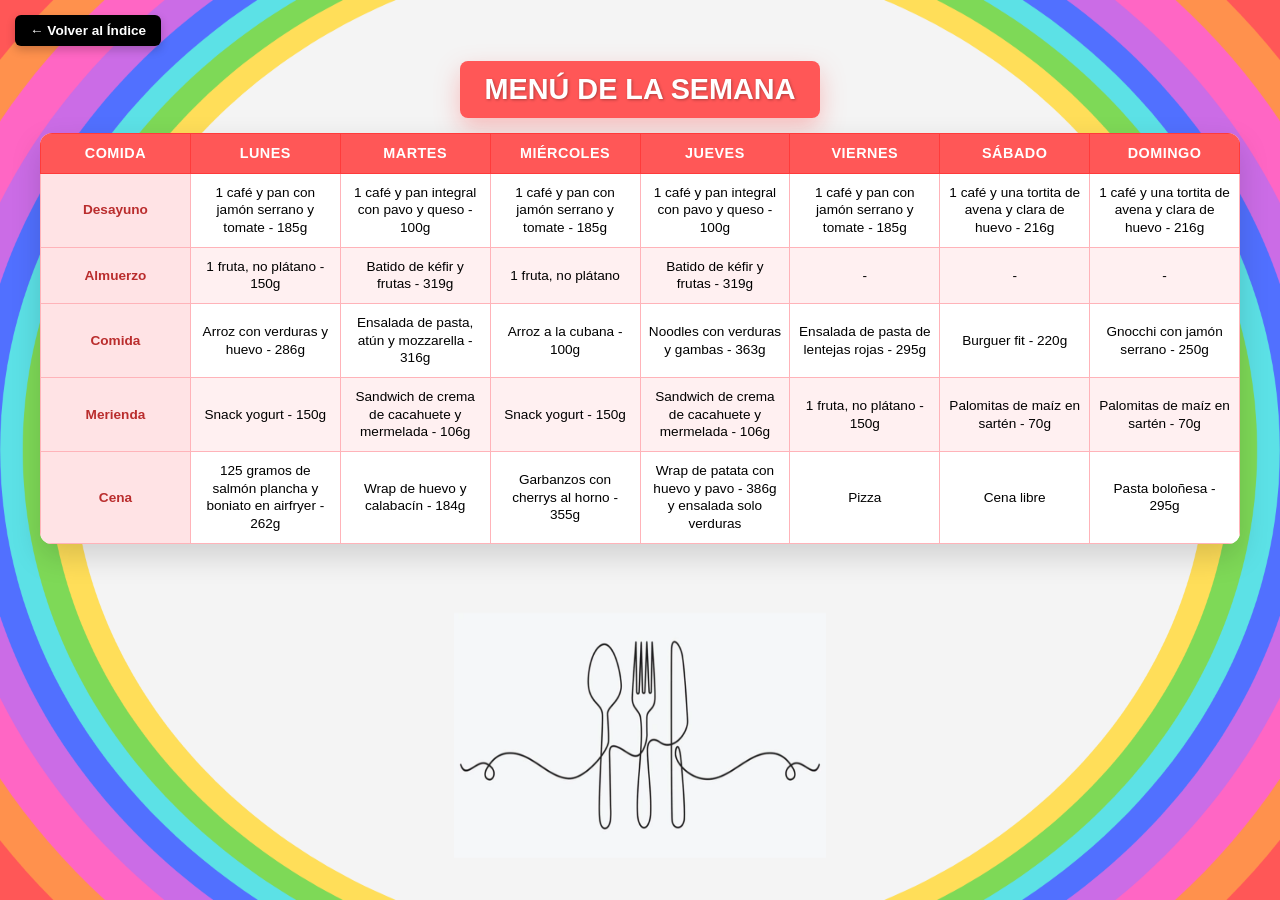
==== menu1.html @ 4b9c07cb "menu1" ====
<!doctype html>
<html lang="es">
  <head>
    <meta charset="UTF-8" />
    <meta name="viewport" content="width=device-width, initial-scale=1.0" />
    <title>Menú 1</title>
    <link rel="stylesheet" href="estilos.css" />
  </head>
  <body class="menu1">
    <a href="index.html" class="boton-volver">← Volver al Índice</a>

    <h1>MENÚ DE LA SEMANA</h1>

    <div class="contenedor-tabla">
      <table>
        <thead>
          <tr>
            <th>Comida</th>
            <th>Lunes</th>
            <th>Martes</th>
            <th>Miércoles</th>
            <th>Jueves</th>
            <th>Viernes</th>
            <th>Sábado</th>
            <th>Domingo</th>
          </tr>
        </thead>
        <tbody>
          <tr>
            <td class="columna-comida">Desayuno</td>
            <td
              data-receta="Pan con jamón serrano y tomate"
              data-pasos="<strong>INGREDIENTES:</strong><br>- 2 rebanadas de pan de molde espelta o 70g pan integral<br>- 2 lonchas de jamón serrano<br>- 30g aguacate o aceite<br>- Opcional: 30g tomate"
            >
              1 café y pan con jamón serrano y tomate - 185g
            </td>
            <td
              data-receta="Pan integral con pavo y queso"
              data-pasos="<strong>INGREDIENTES:</strong><br>- 60g pan integral<br>- 20g pavo +90%<br>- 20g queso tierno light o queso semicurado cabra<br>- Opcional: añadir tomate o lechuga."
            >
              1 café y pan integral con pavo y queso - 100g
            </td>
            <td
              data-receta="Pan con jamón serrano y tomate"
              data-pasos="<strong>INGREDIENTES:</strong><br>- 2 rebanadas de pan de molde espelta o 70g pan integral<br>- 2 lonchas de jamón serrano<br>- 30g aguacate o aceite<br>- Opcional: 30g tomate"
            >
              1 café y pan con jamón serrano y tomate - 185g
            </td>
            <td
              data-receta="Pan integral con pavo y queso"
              data-pasos="<strong>INGREDIENTES:</strong><br>- 60g pan integral<br>- 20g pavo +90%<br>- 20g queso tierno light o queso semicurado cabra<br>- Opcional: añadir tomate o lechuga."
            >
              1 café y pan integral con pavo y queso - 100g
            </td>
            <td
              data-receta="Pan con jamón serrano y tomate"
              data-pasos="<strong>INGREDIENTES:</strong><br>- 2 rebanadas de pan de molde espelta o 70g pan integral<br>- 2 lonchas de jamón serrano<br>- 30g aguacate o aceite<br>- Opcional: 30g tomate"
            >
              1 café y pan con jamón serrano y tomate - 185g
            </td>
            <td
              data-receta="Tortita de avena y clara de huevo"
              data-pasos="<strong>INGREDIENTES:</strong><br>- 100g claras de huevo pasteurizadas<br>- 40g harina de avena<br>- 100g plátano<br>- 15g crema de cacahuete<br><br><strong>PREPARACIÓN:</strong><br>1.- Mueve bien hasta que quede homogéneo las claras de huevo con la harina de avena.<br>2.- Pon una gotita de aceite en la sartén y distribúyela con una servilleta.<br>3.- Pon la masa a fuego medio y deja que se haga la tortita vuelta y vuelta.<br>4.- Añade la crema de cacahuete y el plátano."
            >
              1 café y una tortita de avena y clara de huevo - 216g
            </td>
            <td
              data-receta="Tortita de avena y clara de huevo"
              data-pasos="<strong>INGREDIENTES:</strong><br>- 100g claras de huevo pasteurizadas<br>- 40g harina de avena<br>- 100g plátano<br>- 15g crema de cacahuete<br><br><strong>PREPARACIÓN:</strong><br>1.- Mueve bien hasta que quede homogéneo las claras de huevo con la harina de avena.<br>2.- Pon una gotita de aceite en la sartén y distribúyela con una servilleta.<br>3.- Pon la masa a fuego medio y deja que se haga la tortita vuelta y vuelta.<br>4.- Añade la crema de cacahuete y el plátano."
            >
              1 café y una tortita de avena y clara de huevo - 216g
            </td>
          </tr>
          <tr>
            <td class="columna-comida">Almuerzo</td>
            <td
              data-receta="Fruta - 150g"
              data-pasos="<strong>INGREDIENTES:</strong><br>- 150g de cualquier fruta de tu elección (excepto plátano/banana)."
            >
              1 fruta, no plátano - 150g
            </td>
            <td
              data-receta="Batido de kéfir y frutas"
              data-pasos="<strong>INGREDIENTES:</strong><br>- 150g kéfir<br>- Plátano o banana pequeño/fresas/arándanos o cualquier fruta<br><br><strong>PREPARACIÓN:</strong><br>1.- Añadir el kéfir o leche en un recipiente.<br>2.- Incorporar el resto de ingredientes y triturar."
            >
              Batido de kéfir y frutas - 319g
            </td>
            <td
              data-receta="Fruta"
              data-pasos="<strong>INGREDIENTES:</strong><br>- Cualquier fruta de tu elección (excepto plátano/banana)."
            >
              1 fruta, no plátano
            </td>
            <td
              data-receta="Batido de kéfir y frutas"
              data-pasos="<strong>INGREDIENTES:</strong><br>- 150g kéfir<br>- Plátano o banana pequeño/fresas/arándanos o cualquier fruta<br><br><strong>PREPARACIÓN:</strong><br>1.- Añadir el kéfir o leche en un recipiente.<br>2.- Incorporar el resto de ingredientes y triturar."
            >
              Batido de kéfir y frutas - 319g
            </td>
            <td>-</td>
            <td>-</td>
            <td>-</td>
          </tr>
          <tr>
            <td class="columna-comida">Comida</td>
            <td
              data-receta="Arroz con verduras y pollo"
              data-pasos="<strong>INGREDIENTES:</strong><br>- Pimentón<br>- 50g de pimiento rojo y verde<br>- 1 diente de ajo<br>- Porción de cebolla congelada<br>- 140g de tiras de pollo al natural o 100g de pechuga de pollo entera (se puede cambiar pollo por 1 huevo)<br>- 60g arroz basmati<br><br><strong>PREPARACIÓN:</strong><br>1.- Calentar las verduras en la sartén y cocer el arroz.<br>2.- Poner una cucharada de pimentón y remover.<br>3.- Poner un poco de agua para guisar la verdura y dejar enfriar.<br>4.- Une el arroz a la verdura.<br>5.- Añadir el pollo y dejar enfriar un poco."
            >
              Arroz con verduras y huevo - 286g
            </td>
            <td
              data-receta="Ensalada de pasta, atún y mozzarella"
              data-pasos="<strong>INGREDIENTES:</strong><br>- 1 puñado de tomates cherry<br>- Aceite, vinagre y sal<br>- 1 puñado de canónigos<br>- 60g pasta alimenticia integral<br>- 1 lata de atún al natural<br>- 30g queso mozzarella<br>- 1 huevo<br><br><strong>PREPARACIÓN:</strong><br>1.- Cuece la pasta y el huevo.<br>2.- Corta los ingredientes y añade más verdura al gusto. Aliña al gusto."
            >
              Ensalada de pasta, atún y mozzarella - 316g
            </td>
            <td
              data-receta="Arroz a la cubana"
              data-pasos="<strong>INGREDIENTES:</strong><br>- 60g arroz basmati<br>- 40g tomate<br>- 2 huevos<br><br><strong>PREPARACIÓN:</strong><br>1.- Cocer el arroz con una pizca de sal.<br>2.- Cocinar los dos huevos a la plancha.<br>3.- Juntar el arroz con los 40g de tomate frito."
            >
              Arroz a la cubana - 100g
            </td>
            <td
              data-receta="Noodles con verduras y gambas"
              data-pasos="<strong>INGREDIENTES:</strong><br>- 70g noodles de arroz<br>- 40g pimiento rojo y verde<br>- 20g cebolla<br>- 150g gamba<br>- Salsa de soja<br>- 30g champiñón<br>- 40g brócoli<br><br><strong>PREPARACIÓN:</strong><br>1.- Corta las verduras o utiliza verduras congeladas ya cortadas.<br>2.- Saltea las verduras en una sartén con un poco de agua, sal y pimienta hasta que se evapore el agua y las verduras queden tiernas. Añade las gambas y salsa de soja.<br>3.- Cuece los noodles según indica el paquete.<br>4.- Junta los noodles a las verduras y añade un poco más de salsa de soja."
            >
              Noodles con verduras y gambas - 363g
            </td>
            <td
              data-receta="Ensalada de pasta de lentejas rojas"
              data-pasos="<strong>INGREDIENTES:</strong><br>- 90g pasta de lentejas<br>- 1 lata de atún al natural<br>- 20g aguacate<br>- 20g pepino<br>- 20g cebolla<br>- 30g tomate<br>- 50g lechuga<br>- 15g queso fresco<br><br><strong>PREPARACIÓN:</strong><br>1.- Juntar todo y añadir aceite y vinagre y las especias que quieras."
            >
              Ensalada de pasta de lentejas rojas - 295g
            </td>
            <td
              data-receta="Burguer fit"
              data-pasos="<strong>INGREDIENTES:</strong><br>- 120g hamburguesa de lomo<br>- 1 loncha de queso tierno light<br>- Lechuga, tomate, cebolla al gusto<br>- 60g pan cristal"
            >
              Burguer fit - 220g
            </td>
            <td
              data-receta="Gnocchi con jamón"
              data-pasos="<strong>INGREDIENTES:</strong><br>- 120g gnocchi<br>- 50g taquitos jamón<br>- Tomates cherry<br>- 30g queso mozzarella<br><br><strong>PREPARACIÓN:</strong><br>1.- Pon los gnocchis, el jamón y los tomates en un recipiente de airfryer con un chorreón de aceite, lo ponemos 7 minutos a 200º, después añade el queso mozzarella 2 minutos más."
            >
              Gnocchi con jamón serrano - 250g
            </td>
          </tr>
          <tr>
            <td class="columna-comida">Merienda</td>
            <td
              data-receta="Snack yogurt"
              data-pasos="<strong>INGREDIENTES:</strong><br>- 125g yogurt griego ligero<br>- 10g muesli 0%<br>- 5g crema de cacahuete<br>- 10g arándanos o frutos rojos"
            >
              Snack yogurt - 150g
            </td>
            <td
              data-receta="Sándwich crema de cacahuete y mermelada"
              data-pasos="<strong>INGREDIENTES:</strong><br>- 2 rebanadas de pan integral 200%<br>- 20g crema de cacahuete<br>- 20g mermelada"
            >
              Sandwich de crema de cacahuete y mermelada - 106g
            </td>
            <td
              data-receta="Snack yogurt"
              data-pasos="<strong>INGREDIENTES:</strong><br>- 125g yogurt griego ligero<br>- 10g muesli 0%<br>- 5g crema de cacahuete<br>- 10g arándanos o frutos rojos"
            >
              Snack yogurt - 150g
            </td>
            <td
              data-receta="Sándwich crema de cacahuete y mermelada"
              data-pasos="<strong>INGREDIENTES:</strong><br>- 2 rebanadas de pan integral 200%<br>- 20g crema de cacahuete<br>- 20g mermelada"
            >
              Sandwich de crema de cacahuete y mermelada - 106g
            </td>
            <td
              data-receta="Fruta - 150g"
              data-pasos="<strong>INGREDIENTES:</strong><br>- 150g de cualquier fruta de tu elección (excepto plátano/banana)."
            >
              1 fruta, no plátano - 150g
            </td>
            <td
              data-receta="Palomitas de maíz"
              data-pasos="<strong>INGREDIENTES:</strong><br>- Aceite y Sal<br>- 60g palomitas de maíz<br><br><strong>PREPARACIÓN:</strong><br>1.- Colocar en una sartén el aceite con los granos de maíz. Calentar y tapar la sartén con una tapa.<br>2.- Cuando comienzan a reventar los granos bajar a fuego medio y dejar que se abran todos los granos de maíz."
            >
              Palomitas de maíz en sartén - 70g
            </td>
            <td
              data-receta="Palomitas de maíz"
              data-pasos="<strong>INGREDIENTES:</strong><br>- Aceite y Sal<br>- 60g palomitas de maíz<br><br><strong>PREPARACIÓN:</strong><br>1.- Colocar en una sartén el aceite con los granos de maíz. Calentar y tapar la sartén con una tapa.<br>2.- Cuando comienzan a reventar los granos bajar a fuego medio y dejar que se abran todos los granos de maíz."
            >
              Palomitas de maíz en sartén - 70g
            </td>
          </tr>
          <tr>
            <td class="columna-comida">Cena</td>
            <td
              data-receta="Boniato en airfryer (con Salmón)"
              data-pasos="<strong>INGREDIENTES:</strong><br>- 125g salmón a la plancha<br>- 250g de boniato<br>- Aceite y Sal<br><br><strong>PREPARACIÓN BONIATO:</strong><br>1.- Lavar y pelar bien el boniato.<br>2.- Cortarlo en bastones.<br>3.- Añadir el aceite y la sal al boniato y mezclar bien.<br>4.- Colocar el boniato en la airfryer por 20 minutos a 180º removiéndolo a la mitad del tiempo."
            >
              125 gramos de salmón plancha y boniato en airfryer - 262g
            </td>
            <td
              data-receta="Wrap de huevo y calabacín"
              data-pasos="<strong>INGREDIENTES:</strong><br>- 40g calabacín<br>- 2 huevos<br>- 13g queso rallado Manchego<br>- 1 tortita integral<br>- Aceite<br><br><strong>PREPARACIÓN:</strong><br>1.- Lava el calabacín y córtalo en láminas finas. Corta la cebolla. Saltea las verduras en una sartén con aceite de oliva y sal durante 5 minutos hasta que estén tiernas y reserva.<br>2.- En la misma sartén o en una nueva, añade un poco de aceite, rompe los huevos y bátelos. Continúa removiendo durante un par de minutos hasta que cuajen.<br>3.- Para preparar el wrap, coloca el calabacín sobre una tortilla y a continuación añade el queso rallado y el huevo. Caliente en el microondas para que el queso se funde y enróllalo.<br><br>Consejo: puedes añadir más verduras salteadas."
            >
              Wrap de huevo y calabacín - 184g
            </td>
            <td
              data-receta="Garbanzos con cherrys al horno"
              data-pasos="<strong>INGREDIENTES:</strong><br>- 215g garbanzos<br>- 140g tomates cherry<br>- Aceite y Orégano<br><br><strong>PREPARACIÓN:</strong><br>1.- Junta todos los ingredientes en un recipiente apto para horno o en la bandeja con papel de horno, añade sal, orégano y aceite.<br>2.- Pon en el horno a 190º durante 15-20 minutos, pero vigila que los garbanzos queden duritos y los cherrys blanditos."
            >
              Garbanzos con cherrys al horno - 355g
            </td>
            <td
              data-receta="Wrap de patata con huevo y pavo"
              data-pasos="<strong>INGREDIENTES:</strong><br>- 220g patata<br>- 2 huevos<br>- 2 lonchas de queso tierno light<br>- 10g espinaca, canónigos o rúcula<br>- 2 lonchas de pavo +90%<br><br><strong>PREPARACIÓN:</strong><br>1.- Cortamos la patata en láminas finas y engrasamos una sartén con aceite y la cubrimos con patata, lo dejamos 8 minutos a fuego medio.<br>2.- Añadimos los huevos batidos con sal y las lonchas de queso, dejamos 5 minutos más.<br>3.- Añadimos los toppings, espinaca o canónigos y el pavo."
            >
              Wrap de patata con huevo y pavo - 386g y ensalada solo verduras
            </td>
            <td
              data-receta="Pizza"
              data-pasos="<strong>INGREDIENTES:</strong><br>- 260g masa de pizza cereales y semillas<br>- 20g tomate doble concentrado<br>- 70g tiras de pollo al natural<br>- 100g queso mozzarella<br>- 1 huevo<br><br><strong>PREPARACIÓN:</strong><br>1.- Junta todos los ingredientes y pon 15 minutos al horno a 190º."
            >
              Pizza
            </td>
            <td
              data-receta="Cena libre"
              data-pasos="Disfruta de tu cena libre programada de la semana de forma consciente."
            >
              Cena libre
            </td>
            <td
              data-receta="Pasta boloñesa"
              data-pasos="<strong>INGREDIENTES:</strong><br>- 100g carne picada cerdo<br>- 25g cebolla<br>- Aceite<br>- Media zanahoria<br>- Medio puerro<br>- Medio calabacín<br>- 60g pasta alimenticia<br>- 30g tomate frito sin azúcares<br><br><strong>PREPARACIÓN:</strong><br>1.- En una sartén con un buen chorro de aceite de oliva ponemos a dorar el ajo y la cebolla.<br>2.- Cuando veamos que la cebolla empieza a transparentarse ligeramente añadimos la zanahoria, después el calabacín y el apio junto con un poco de sal. Salteamos las verduras durante 10-15 minutos.<br>3.- A continuación, añadimos la carne picada. Removemos la carne con una cuchara para que se vaya dorando homogéneamente.<br>4.- Cuando veamos que la carne ya está suelta y ha cambiado de color casi en su totalidad debido a la cocción, incorporaremos el tomate frito. Cubriremos todo bien con el tomate y añadiremos un poco de pimiento y orégano. Dejamos que se cocine durante unos 10 minutos.<br>5.- Ponemos una olla con agua y una pizca de sal a hervir, añadimos la pasta y esperamos 12 minutos para que se cuece.<br>6.- Finalmente mezclamos la salsa boloñesa con la pasta."
            >
              Pasta boloñesa - 295g
            </td>
          </tr>
        </tbody>
      </table>
    </div>

    <div id="modal-receta" class="modal">
      <div class="modal-contenido">
        <span class="cerrar-modal">&times;</span>
        <h2 id="receta-titulo"></h2>
        <p id="receta-pasos"></p>
      </div>
    </div>

    <script>
      const modal = document.getElementById("modal-receta");
      const titulo = document.getElementById("receta-titulo");
      const pasos = document.getElementById("receta-pasos");
      const btnCerrar = document.querySelector(".cerrar-modal");

      document
        .querySelectorAll("tbody tr td:not(.columna-comida)")
        .forEach((celda) => {
          celda.addEventListener("click", () => {
            const nombreReceta = celda.getAttribute("data-receta");
            const pasosReceta = celda.getAttribute("data-pasos");

            if (nombreReceta) {
              titulo.textContent = nombreReceta;
              pasos.innerHTML = pasosReceta;
              modal.style.display = "flex";
            }
          });
        });

      btnCerrar.addEventListener("click", () => {
        modal.style.display = "none";
      });

      window.addEventListener("click", (e) => {
        if (e.target === modal) {
          modal.style.display = "none";
        }
      });
    </script>
  </body>
</html>
---- estilos.css ----
body {
  background-image: url("./imagenes/fondo.png");
  background-color: #f4f4f4;
  background-size: 100% 100%;
  background-position: center;
  background-repeat: no-repeat;
  background-attachment: fixed;
  min-height: 100vh;
  font-family: Arial, sans-serif;
  margin: 0;
  padding: 15px;
  display: flex;
  flex-direction: column;
  justify-content: flex-start;
  box-sizing: border-box;
}

h1 {
  text-align: center;
  color: white;
  background-color: black;
  padding: 12px 25px;
  border-radius: 8px;
  display: table;
  margin: 10px auto 15px auto;
  box-shadow: 0px 10px 25px rgba(0, 0, 0, 0.35);
  text-shadow: 2px 2px 4px rgba(0, 0, 0, 0.7);
  font-size: 1.8rem;
}

.contenedor-circulos {
  display: grid;
  grid-template-columns: repeat(4, 1fr);
  gap: 30px;
  max-width: 800px;
  margin: 20px auto 0 auto;
  padding: 0 20px;
}

.circulo {
  width: 120px;
  height: 120px;
  background-color: black;
  border-radius: 50%;
  margin: 0 auto;
  display: flex;
  justify-content: center;
  align-items: center;
  box-shadow: 0px 10px 25px rgba(0, 0, 0, 0.35);
}

.circulo img {
  width: 70px;
  height: 70px;
  object-fit: contain;
}

.contenedor-circulos a {
  text-decoration: none;
  display: block;
}

.boton-volver {
  display: inline-block;
  text-decoration: none;
  background-color: black;
  color: white;
  padding: 8px 15px;
  border-radius: 6px;
  font-weight: bold;
  font-size: 0.85rem;
  margin-bottom: 5px;
  box-shadow: 0px 4px 10px rgba(0, 0, 0, 0.2);
  transition: transform 0.2s;
  align-self: flex-start;
}

.boton-volver:hover {
  transform: scale(1.05);
}

.contenedor-tabla {
  width: 100%;
  max-width: 1200px;
  margin: 0 auto;
  background-color: rgba(255, 255, 255, 0.95);
  border-radius: 12px;
  overflow-x: auto;
  box-shadow: 0px 12px 30px rgba(0, 0, 0, 0.15);
}

table {
  width: 100%;
  border-collapse: collapse;
  min-width: 750px;
  text-align: center;
  table-layout: fixed;
}

th,
td {
  padding: 10px 8px;
  font-size: 0.85rem;
  line-height: 1.3;
  word-wrap: break-word;
  text-align: center;
  vertical-align: middle;
}

th {
  font-weight: bold;
  text-transform: uppercase;
  font-size: 0.9rem;
  letter-spacing: 0.5px;
}

.columna-comida {
  font-weight: bold;
  width: 110px;
}

body.menu1 h1 {
  background-color: #ff5757;
  box-shadow: 0px 10px 25px rgba(255, 87, 87, 0.35);
  text-shadow: 1px 1px 3px rgba(0, 0, 0, 0.3);
}

body.menu1 thead tr {
  background-color: #ff5757;
  color: white;
}

body.menu1 th {
  border: 1px solid #ff3b3b;
}

body.menu1 td {
  border: 1px solid #ffb3b9;
  background-color: #ffffff;
}

body.menu1 .columna-comida {
  background-color: #ffe3e5;
  color: #ba2d2d;
  border: 1px solid #ffb3b9;
}

body.menu1 tbody tr:nth-of-type(even) td:not(.columna-comida) {
  background-color: #fff0f1;
}

body.menu1 tbody tr td:not(.columna-comida):hover {
  background-color: #ffcbd0;
  cursor: pointer;
}

.modal {
  display: none;
  position: fixed;
  z-index: 1000;
  left: 0;
  top: 0;
  width: 100%;
  height: 100%;
  background-color: rgba(0, 0, 0, 0.5);
  justify-content: center;
  align-items: center;
  backdrop-filter: blur(3px);
}

.modal-contenido {
  background-color: #fff9f9;
  padding: 25px;
  border-radius: 12px;
  width: 90%;
  max-width: 500px;
  box-shadow: 0 8px 30px rgba(0, 0, 0, 0.3);
  position: relative;
  box-sizing: border-box;
  border: 2px solid #ffcbd0;
}

body.menu1 .modal-contenido h2 {
  color: #ff5757;
  margin-top: 0;
  font-size: 1.4rem;
  border-bottom: 2px solid #ffcbd0;
  padding-bottom: 10px;
  text-transform: uppercase;
}

.modal-contenido p {
  font-size: 0.95rem;
  line-height: 1.5;
  color: #333;
  text-align: left;
  margin-bottom: 0;
}

.cerrar-modal {
  position: absolute;
  top: 8px;
  right: 15px;
  font-size: 2rem;
  font-weight: bold;
  color: #ff5757;
  cursor: pointer;
}

.cerrar-modal:hover {
  color: #ba2d2d;
}

@media (max-width: 600px) {
  body {
    padding: 10px;
    background-size: 100% 100%;
    background-attachment: scroll;
    background-position: center center;
    justify-content: flex-start;
  }

  h1 {
    font-size: 1.5rem;
    padding: 10px 20px;
    margin: 30px auto 20px auto;
  }

  .contenedor-tabla h1 {
    font-size: 1.4rem;
    padding: 10px 20px;
  }

  .contenedor-circulos {
    grid-template-columns: repeat(2, 1fr);
    gap: 20px;
    padding: 0 15px;
    margin-top: 0;
  }

  .circulo {
    width: 100px;
    height: 100px;
  }

  .circulo img {
    width: 60px;
    height: 60px;
  }
}
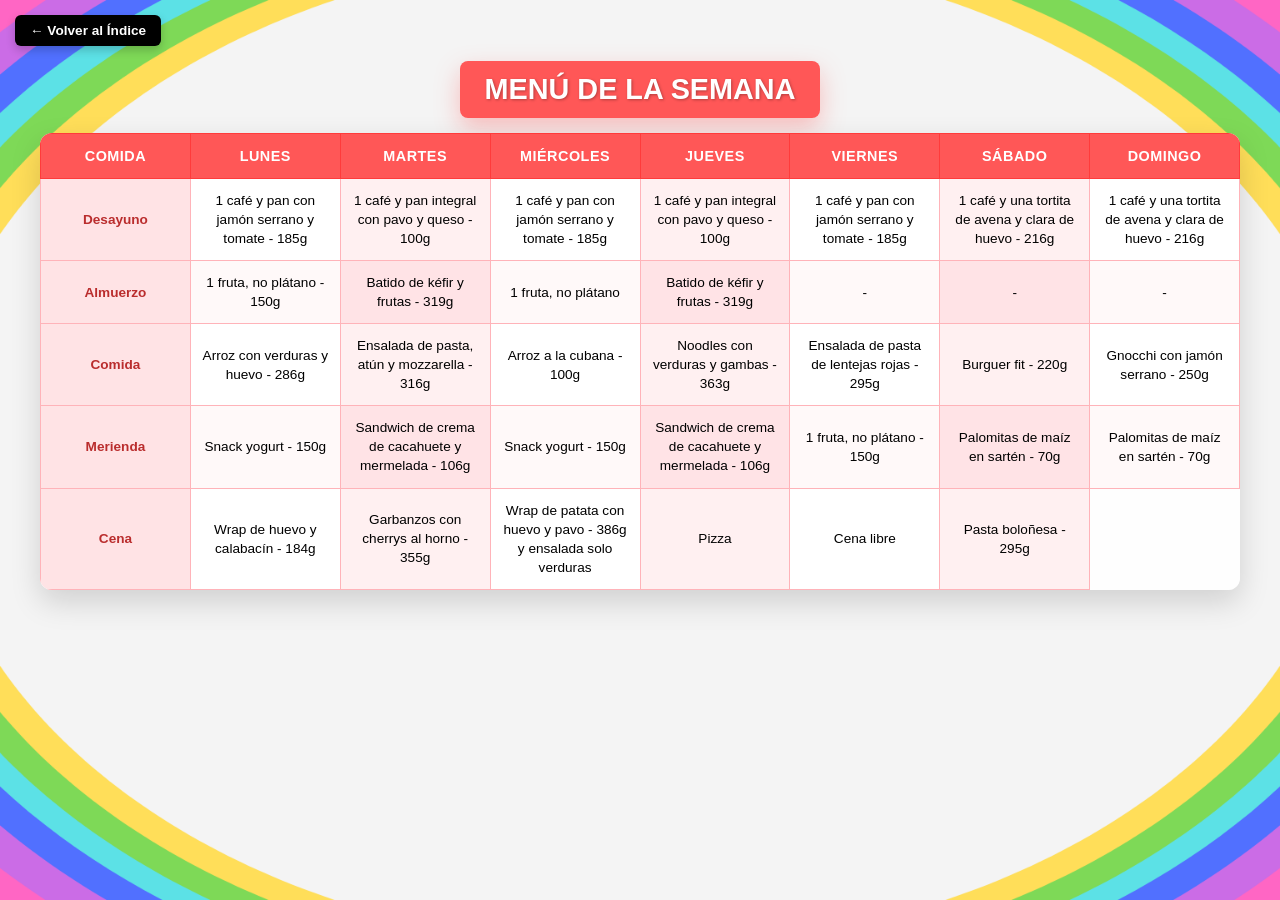
==== commit 8b4bbe2d: "menu1.9" ====
--- a/menu1.html
+++ b/menu1.html
@@ -31,42 +31,49 @@
             <td
               data-receta="Pan con jamón serrano y tomate"
               data-pasos="<strong>INGREDIENTES:</strong><br>- 2 rebanadas de pan de molde espelta o 70g pan integral<br>- 2 lonchas de jamón serrano<br>- 30g aguacate o aceite<br>- Opcional: 30g tomate"
+              data-imagen="imagenes/panjamonytomate.png"
             >
               1 café y pan con jamón serrano y tomate - 185g
             </td>
             <td
               data-receta="Pan integral con pavo y queso"
               data-pasos="<strong>INGREDIENTES:</strong><br>- 60g pan integral<br>- 20g pavo +90%<br>- 20g queso tierno light o queso semicurado cabra<br>- Opcional: añadir tomate o lechuga."
+              data-imagen="imagenes/pan_pavo.png"
             >
               1 café y pan integral con pavo y queso - 100g
             </td>
             <td
               data-receta="Pan con jamón serrano y tomate"
               data-pasos="<strong>INGREDIENTES:</strong><br>- 2 rebanadas de pan de molde espelta o 70g pan integral<br>- 2 lonchas de jamón serrano<br>- 30g aguacate o aceite<br>- Opcional: 30g tomate"
+              data-imagen="imagenes/pan_jamon.png"
             >
               1 café y pan con jamón serrano y tomate - 185g
             </td>
             <td
               data-receta="Pan integral con pavo y queso"
               data-pasos="<strong>INGREDIENTES:</strong><br>- 60g pan integral<br>- 20g pavo +90%<br>- 20g queso tierno light o queso semicurado cabra<br>- Opcional: añadir tomate o lechuga."
+              data-imagen="imagenes/pan_pavo.png"
             >
               1 café y pan integral con pavo y queso - 100g
             </td>
             <td
               data-receta="Pan con jamón serrano y tomate"
               data-pasos="<strong>INGREDIENTES:</strong><br>- 2 rebanadas de pan de molde espelta o 70g pan integral<br>- 2 lonchas de jamón serrano<br>- 30g aguacate o aceite<br>- Opcional: 30g tomate"
+              data-imagen="imagenes/pan_jamon.png"
             >
               1 café y pan con jamón serrano y tomate - 185g
             </td>
             <td
               data-receta="Tortita de avena y clara de huevo"
               data-pasos="<strong>INGREDIENTES:</strong><br>- 100g claras de huevo pasteurizadas<br>- 40g harina de avena<br>- 100g plátano<br>- 15g crema de cacahuete<br><br><strong>PREPARACIÓN:</strong><br>1.- Mueve bien hasta que quede homogéneo las claras de huevo con la harina de avena.<br>2.- Pon una gotita de aceite en la sartén y distribúyela con una servilleta.<br>3.- Pon la masa a fuego medio y deja que se haga la tortita vuelta y vuelta.<br>4.- Añade la crema de cacahuete y el plátano."
+              data-imagen="imagenes/tortita.png"
             >
               1 café y una tortita de avena y clara de huevo - 216g
             </td>
             <td
               data-receta="Tortita de avena y clara de huevo"
               data-pasos="<strong>INGREDIENTES:</strong><br>- 100g claras de huevo pasteurizadas<br>- 40g harina de avena<br>- 100g plátano<br>- 15g crema de cacahuete<br><br><strong>PREPARACIÓN:</strong><br>1.- Mueve bien hasta que quede homogéneo las claras de huevo con la harina de avena.<br>2.- Pon una gotita de aceite en la sartén y distribúyela con una servilleta.<br>3.- Pon la masa a fuego medio y deja que se haga la tortita vuelta y vuelta.<br>4.- Añade la crema de cacahuete y el plátano."
+              data-imagen="imagenes/tortita.png"
             >
               1 café y una tortita de avena y clara de huevo - 216g
             </td>
@@ -76,24 +83,28 @@
             <td
               data-receta="Fruta - 150g"
               data-pasos="<strong>INGREDIENTES:</strong><br>- 150g de cualquier fruta de tu elección (excepto plátano/banana)."
+              data-imagen="imagenes/fruta.png"
             >
               1 fruta, no plátano - 150g
             </td>
             <td
               data-receta="Batido de kéfir y frutas"
               data-pasos="<strong>INGREDIENTES:</strong><br>- 150g kéfir<br>- Plátano o banana pequeño/fresas/arándanos o cualquier fruta<br><br><strong>PREPARACIÓN:</strong><br>1.- Añadir el kéfir o leche en un recipiente.<br>2.- Incorporar el resto de ingredientes y triturar."
+              data-imagen="imagenes/kefiryfrutas.png"
             >
               Batido de kéfir y frutas - 319g
             </td>
             <td
               data-receta="Fruta"
               data-pasos="<strong>INGREDIENTES:</strong><br>- Cualquier fruta de tu elección (excepto plátano/banana)."
+              data-imagen="imagenes/fruta.png"
             >
               1 fruta, no plátano
             </td>
             <td
               data-receta="Batido de kéfir y frutas"
               data-pasos="<strong>INGREDIENTES:</strong><br>- 150g kéfir<br>- Plátano o banana pequeño/fresas/arándanos o cualquier fruta<br><br><strong>PREPARACIÓN:</strong><br>1.- Añadir el kéfir o leche en un recipiente.<br>2.- Incorporar el resto de ingredientes y triturar."
+              data-imagen="imagenes/kefiryfrutas.png"
             >
               Batido de kéfir y frutas - 319g
             </td>
@@ -106,42 +117,49 @@
             <td
               data-receta="Arroz con verduras y pollo"
               data-pasos="<strong>INGREDIENTES:</strong><br>- Pimentón<br>- 50g de pimiento rojo y verde<br>- 1 diente de ajo<br>- Porción de cebolla congelada<br>- 140g de tiras de pollo al natural o 100g de pechuga de pollo entera (se puede cambiar pollo por 1 huevo)<br>- 60g arroz basmati<br><br><strong>PREPARACIÓN:</strong><br>1.- Calentar las verduras en la sartén y cocer el arroz.<br>2.- Poner una cucharada de pimentón y remover.<br>3.- Poner un poco de agua para guisar la verdura y dejar enfriar.<br>4.- Une el arroz a la verdura.<br>5.- Añadir el pollo y dejar enfriar un poco."
+              data-imagen="imagenes/arrozverdurasypollo.png"
             >
               Arroz con verduras y huevo - 286g
             </td>
             <td
               data-receta="Ensalada de pasta, atún y mozzarella"
               data-pasos="<strong>INGREDIENTES:</strong><br>- 1 puñado de tomates cherry<br>- Aceite, vinagre y sal<br>- 1 puñado de canónigos<br>- 60g pasta alimenticia integral<br>- 1 lata de atún al natural<br>- 30g queso mozzarella<br>- 1 huevo<br><br><strong>PREPARACIÓN:</strong><br>1.- Cuece la pasta y el huevo.<br>2.- Corta los ingredientes y añade más verdura al gusto. Aliña al gusto."
+              data-imagen="imagenes/ensaladapastaatunmozzarella.png"
             >
               Ensalada de pasta, atún y mozzarella - 316g
             </td>
             <td
               data-receta="Arroz a la cubana"
               data-pasos="<strong>INGREDIENTES:</strong><br>- 60g arroz basmati<br>- 40g tomate<br>- 2 huevos<br><br><strong>PREPARACIÓN:</strong><br>1.- Cocer el arroz con una pizca de sal.<br>2.- Cocinar los dos huevos a la plancha.<br>3.- Juntar el arroz con los 40g de tomate frito."
+              data-imagen="imagenes/arroz_cubana.png"
             >
               Arroz a la cubana - 100g
             </td>
             <td
               data-receta="Noodles con verduras y gambas"
               data-pasos="<strong>INGREDIENTES:</strong><br>- 70g noodles de arroz<br>- 40g pimiento rojo y verde<br>- 20g cebolla<br>- 150g gamba<br>- Salsa de soja<br>- 30g champiñón<br>- 40g brócoli<br><br><strong>PREPARACIÓN:</strong><br>1.- Corta las verduras o utiliza verduras congeladas ya cortadas.<br>2.- Saltea las verduras en una sartén con un poco de agua, sal y pimienta hasta que se evapore el agua y las verduras queden tiernas. Añade las gambas y salsa de soja.<br>3.- Cuece los noodles según indica el paquete.<br>4.- Junta los noodles a las verduras y añade un poco más de salsa de soja."
+              data-imagen="imagenes/noodles.png"
             >
               Noodles con verduras y gambas - 363g
             </td>
             <td
               data-receta="Ensalada de pasta de lentejas rojas"
               data-pasos="<strong>INGREDIENTES:</strong><br>- 90g pasta de lentejas<br>- 1 lata de atún al natural<br>- 20g aguacate<br>- 20g pepino<br>- 20g cebolla<br>- 30g tomate<br>- 50g lechuga<br>- 15g queso fresco<br><br><strong>PREPARACIÓN:</strong><br>1.- Juntar todo y añadir aceite y vinagre y las especias que quieras."
+              data-imagen="imagenes/ensaladapastalentejasrojas.png"
             >
               Ensalada de pasta de lentejas rojas - 295g
             </td>
             <td
               data-receta="Burguer fit"
               data-pasos="<strong>INGREDIENTES:</strong><br>- 120g hamburguesa de lomo<br>- 1 loncha de queso tierno light<br>- Lechuga, tomate, cebolla al gusto<br>- 60g pan cristal"
+              data-imagen="imagenes/burgerfit.png"
             >
               Burguer fit - 220g
             </td>
             <td
               data-receta="Gnocchi con jamón"
               data-pasos="<strong>INGREDIENTES:</strong><br>- 120g gnocchi<br>- 50g taquitos jamón<br>- Tomates cherry<br>- 30g queso mozzarella<br><br><strong>PREPARACIÓN:</strong><br>1.- Pon los gnocchis, el jamón y los tomates en un recipiente de airfryer con un chorreón de aceite, lo ponemos 7 minutos a 200º, después añade el queso mozzarella 2 minutos más."
+              data-imagen="imagenes/gnocchiconjamon.png"
             >
               Gnocchi con jamón serrano - 250g
             </td>
@@ -151,42 +169,49 @@
             <td
               data-receta="Snack yogurt"
               data-pasos="<strong>INGREDIENTES:</strong><br>- 125g yogurt griego ligero<br>- 10g muesli 0%<br>- 5g crema de cacahuete<br>- 10g arándanos o frutos rojos"
+              data-imagen="imagenes/snack_yogurt.png"
             >
               Snack yogurt - 150g
             </td>
             <td
               data-receta="Sándwich crema de cacahuete y mermelada"
               data-pasos="<strong>INGREDIENTES:</strong><br>- 2 rebanadas de pan integral 200%<br>- 20g crema de cacahuete<br>- 20g mermelada"
+              data-imagen="imagenes/sandwich_crema.png"
             >
               Sandwich de crema de cacahuete y mermelada - 106g
             </td>
             <td
               data-receta="Snack yogurt"
               data-pasos="<strong>INGREDIENTES:</strong><br>- 125g yogurt griego ligero<br>- 10g muesli 0%<br>- 5g crema de cacahuete<br>- 10g arándanos o frutos rojos"
+              data-imagen="imagenes/snack_yogurt.png"
             >
               Snack yogurt - 150g
             </td>
             <td
               data-receta="Sándwich crema de cacahuete y mermelada"
               data-pasos="<strong>INGREDIENTES:</strong><br>- 2 rebanadas de pan integral 200%<br>- 20g crema de cacahuete<br>- 20g mermelada"
+              data-imagen="imagenes/sandwich_crema.png"
             >
               Sandwich de crema de cacahuete y mermelada - 106g
             </td>
             <td
               data-receta="Fruta - 150g"
               data-pasos="<strong>INGREDIENTES:</strong><br>- 150g de cualquier fruta de tu elección (excepto plátano/banana)."
+              data-imagen="imagenes/fruta.png"
             >
               1 fruta, no plátano - 150g
             </td>
             <td
               data-receta="Palomitas de maíz"
-              data-pasos="<strong>INGREDIENTES:</strong><br>- Aceite y Sal<br>- 60g palomitas de maíz<br><br><strong>PREPARACIÓN:</strong><br>1.- Colocar en una sartén el aceite con los granos de maíz. Calentar y tapar la sartén con una tapa.<br>2.- Cuando comienzan a reventar los granos bajar a fuego medio y dejar que se abran todos los granos de maíz."
+              data-pasos="<strong>INGREDIENTES:</strong><br>- Aceite y Sal<br>- 60g palomitas de maíz<br><br><strong>PREPARACIÓN:</strong><br>1.- Colocar en una sartén el aceite con los granos de maíz. Calentar and tapar la sartén con una tapa.<br>2.- Cuando comienzan a reventar los granos bajar a fuego medio y dejar que se abran todos los granos de maíz."
+              data-imagen="imagenes/palomitas.png"
             >
               Palomitas de maíz en sartén - 70g
             </td>
             <td
               data-receta="Palomitas de maíz"
-              data-pasos="<strong>INGREDIENTES:</strong><br>- Aceite y Sal<br>- 60g palomitas de maíz<br><br><strong>PREPARACIÓN:</strong><br>1.- Colocar en una sartén el aceite con los granos de maíz. Calentar y tapar la sartén con una tapa.<br>2.- Cuando comienzan a reventar los granos bajar a fuego medio y dejar que se abran todos los granos de maíz."
+              data-pasos="<strong>INGREDIENTES:</strong><br>- Aceite y Sal<br>- 60g palomitas de maíz<br><br><strong>PREPARACIÓN:</strong><br>1.- Colocar en una sartén el aceite con los granos de maíz. Calentar and tapar la sartén con una tapa.<br>2.- Cuando comienzan a reventar los granos bajar a fuego medio y dejar que se abran todos los granos de maíz."
+              data-imagen="imagenes/palomitas.png"
             >
               Palomitas de maíz en sartén - 70g
             </td>
@@ -194,44 +219,51 @@
           <tr>
             <td class="columna-comida">Cena</td>
             <td
-              data-receta="Boniato en airfryer (con Salmón)"
+              data-receta="Boniato en airfryer"
               data-pasos="<strong>INGREDIENTES:</strong><br>- 125g salmón a la plancha<br>- 250g de boniato<br>- Aceite y Sal<br><br><strong>PREPARACIÓN BONIATO:</strong><br>1.- Lavar y pelar bien el boniato.<br>2.- Cortarlo en bastones.<br>3.- Añadir el aceite y la sal al boniato y mezclar bien.<br>4.- Colocar el boniato en la airfryer por 20 minutos a 180º removiéndolo a la mitad del tiempo."
+              data-imagen="imagenes/boniatoenairfryer.png
             >
               125 gramos de salmón plancha y boniato en airfryer - 262g
             </td>
             <td
               data-receta="Wrap de huevo y calabacín"
               data-pasos="<strong>INGREDIENTES:</strong><br>- 40g calabacín<br>- 2 huevos<br>- 13g queso rallado Manchego<br>- 1 tortita integral<br>- Aceite<br><br><strong>PREPARACIÓN:</strong><br>1.- Lava el calabacín y córtalo en láminas finas. Corta la cebolla. Saltea las verduras en una sartén con aceite de oliva y sal durante 5 minutos hasta que estén tiernas y reserva.<br>2.- En la misma sartén o en una nueva, añade un poco de aceite, rompe los huevos y bátelos. Continúa removiendo durante un par de minutos hasta que cuajen.<br>3.- Para preparar el wrap, coloca el calabacín sobre una tortilla y a continuación añade el queso rallado y el huevo. Caliente en el microondas para que el queso se funde y enróllalo.<br><br>Consejo: puedes añadir más verduras salteadas."
+              data-imagen="imagenes/wrap_calabacin.png"
             >
               Wrap de huevo y calabacín - 184g
             </td>
             <td
               data-receta="Garbanzos con cherrys al horno"
               data-pasos="<strong>INGREDIENTES:</strong><br>- 215g garbanzos<br>- 140g tomates cherry<br>- Aceite y Orégano<br><br><strong>PREPARACIÓN:</strong><br>1.- Junta todos los ingredientes en un recipiente apto para horno o en la bandeja con papel de horno, añade sal, orégano y aceite.<br>2.- Pon en el horno a 190º durante 15-20 minutos, pero vigila que los garbanzos queden duritos y los cherrys blanditos."
+              data-imagen="imagenes/garbanzosconcherrys.png"
             >
               Garbanzos con cherrys al horno - 355g
             </td>
             <td
               data-receta="Wrap de patata con huevo y pavo"
               data-pasos="<strong>INGREDIENTES:</strong><br>- 220g patata<br>- 2 huevos<br>- 2 lonchas de queso tierno light<br>- 10g espinaca, canónigos o rúcula<br>- 2 lonchas de pavo +90%<br><br><strong>PREPARACIÓN:</strong><br>1.- Cortamos la patata en láminas finas y engrasamos una sartén con aceite y la cubrimos con patata, lo dejamos 8 minutos a fuego medio.<br>2.- Añadimos los huevos batidos con sal y las lonchas de queso, dejamos 5 minutos más.<br>3.- Añadimos los toppings, espinaca o canónigos y el pavo."
+              data-imagen="imagenes/wrap_patata.png"
             >
               Wrap de patata con huevo y pavo - 386g y ensalada solo verduras
             </td>
             <td
               data-receta="Pizza"
               data-pasos="<strong>INGREDIENTES:</strong><br>- 260g masa de pizza cereales y semillas<br>- 20g tomate doble concentrado<br>- 70g tiras de pollo al natural<br>- 100g queso mozzarella<br>- 1 huevo<br><br><strong>PREPARACIÓN:</strong><br>1.- Junta todos los ingredientes y pon 15 minutos al horno a 190º."
+              data-imagen="imagenes/pizza.png"
             >
               Pizza
             </td>
             <td
               data-receta="Cena libre"
               data-pasos="Disfruta de tu cena libre programada de la semana de forma consciente."
+              data-imagen="imagenes/cena_libre.png"
             >
               Cena libre
             </td>
             <td
               data-receta="Pasta boloñesa"
               data-pasos="<strong>INGREDIENTES:</strong><br>- 100g carne picada cerdo<br>- 25g cebolla<br>- Aceite<br>- Media zanahoria<br>- Medio puerro<br>- Medio calabacín<br>- 60g pasta alimenticia<br>- 30g tomate frito sin azúcares<br><br><strong>PREPARACIÓN:</strong><br>1.- En una sartén con un buen chorro de aceite de oliva ponemos a dorar el ajo y la cebolla.<br>2.- Cuando veamos que la cebolla empieza a transparentarse ligeramente añadimos la zanahoria, después el calabacín y el apio junto con un poco de sal. Salteamos las verduras durante 10-15 minutos.<br>3.- A continuación, añadimos la carne picada. Removemos la carne con una cuchara para que se vaya dorando homogéneamente.<br>4.- Cuando veamos que la carne ya está suelta y ha cambiado de color casi en su totalidad debido a la cocción, incorporaremos el tomate frito. Cubriremos todo bien con el tomate y añadiremos un poco de pimiento y orégano. Dejamos que se cocine durante unos 10 minutos.<br>5.- Ponemos una olla con agua y una pizca de sal a hervir, añadimos la pasta y esperamos 12 minutos para que se cuece.<br>6.- Finalmente mezclamos la salsa boloñesa con la pasta."
+              data-imagen="imagenes/pasta_bolonesa.png"
             >
               Pasta boloñesa - 295g
             </td>
@@ -245,6 +277,20 @@
         <span class="cerrar-modal">&times;</span>
         <h2 id="receta-titulo"></h2>
         <p id="receta-pasos"></p>
+        <img
+          id="receta-imagen"
+          src=""
+          alt="Imagen del plato"
+          style="
+            display: none;
+            width: 100%;
+            max-height: 200px;
+            object-fit: cover;
+            border-radius: 8px;
+            margin-top: 15px;
+            box-shadow: 0 4px 10px rgba(0, 0, 0, 0.1);
+          "
+        />
       </div>
     </div>
 
@@ -252,6 +298,7 @@
       const modal = document.getElementById("modal-receta");
       const titulo = document.getElementById("receta-titulo");
       const pasos = document.getElementById("receta-pasos");
+      const imagen = document.getElementById("receta-imagen");
       const btnCerrar = document.querySelector(".cerrar-modal");
 
       document
@@ -260,10 +307,19 @@
           celda.addEventListener("click", () => {
             const nombreReceta = celda.getAttribute("data-receta");
             const pasosReceta = celda.getAttribute("data-pasos");
+            const rutaImagen = celda.getAttribute("data-imagen");
 
             if (nombreReceta) {
               titulo.textContent = nombreReceta;
               pasos.innerHTML = pasosReceta;
+
+              if (rutaImagen) {
+                imagen.src = rutaImagen;
+                imagen.style.display = "block";
+              } else {
+                imagen.style.display = "none";
+              }
+
               modal.style.display = "flex";
             }
           });
--- a/estilos.css
+++ b/estilos.css
@@ -1,8 +1,8 @@
 body {
   background-image: url("./imagenes/fondo.png");
   background-color: #f4f4f4;
-  background-size: 100% 100%;
-  background-position: center;
+  background-size: cover;
+  background-position: center top;
   background-repeat: no-repeat;
   background-attachment: fixed;
   min-height: 100vh;
@@ -13,6 +13,10 @@
   flex-direction: column;
   justify-content: flex-start;
   box-sizing: border-box;
+}
+
+body:not(.menu1) h1 {
+  margin: 80px auto 25px auto;
 }
 
 h1 {
@@ -37,6 +41,11 @@
   padding: 0 20px;
 }
 
+.contenedor-circulos a {
+  text-decoration: none;
+  display: block;
+}
+
 .circulo {
   width: 120px;
   height: 120px;
@@ -47,6 +56,10 @@
   justify-content: center;
   align-items: center;
   box-shadow: 0px 10px 25px rgba(0, 0, 0, 0.35);
+  transition:
+    transform 0.3s ease,
+    background-color 0.3s ease,
+    box-shadow 0.3s ease;
 }
 
 .circulo img {
@@ -55,9 +68,42 @@
   object-fit: contain;
 }
 
-.contenedor-circulos a {
-  text-decoration: none;
-  display: block;
+.contenedor-circulos a:hover .circulo {
+  transform: scale(1.08);
+  cursor: pointer;
+}
+
+.btn-menu1:hover .circulo {
+  background-color: #ff5757;
+  box-shadow: 0px 15px 30px rgba(255, 87, 87, 0.5);
+}
+.btn-menu2:hover .circulo {
+  background-color: #ff914d;
+  box-shadow: 0px 15px 30px rgba(255, 145, 77, 0.5);
+}
+.btn-menu3:hover .circulo {
+  background-color: #ff66c4;
+  box-shadow: 0px 15px 30px rgba(255, 102, 196, 0.5);
+}
+.btn-menu4:hover .circulo {
+  background-color: #cb6ce6;
+  box-shadow: 0px 15px 30px rgba(203, 108, 230, 0.5);
+}
+.btn-menu5:hover .circulo {
+  background-color: #5170ff;
+  box-shadow: 0px 15px 30px rgba(81, 112, 255, 0.5);
+}
+.btn-menu6:hover .circulo {
+  background-color: #5ce1e6;
+  box-shadow: 0px 15px 30px rgba(92, 225, 230, 0.5);
+}
+.btn-menu7:hover .circulo {
+  background-color: #7ed957;
+  box-shadow: 0px 15px 30px rgba(126, 217, 87, 0.5);
+}
+.btn-menu8:hover .circulo {
+  background-color: #ffde59;
+  box-shadow: 0px 15px 30px rgba(255, 222, 89, 0.5);
 }
 
 .boton-volver {
@@ -87,21 +133,22 @@
   border-radius: 12px;
   overflow-x: auto;
   box-shadow: 0px 12px 30px rgba(0, 0, 0, 0.15);
+  -webkit-overflow-scrolling: touch;
 }
 
 table {
   width: 100%;
   border-collapse: collapse;
-  min-width: 750px;
+  min-width: 950px;
   text-align: center;
   table-layout: fixed;
 }
 
 th,
 td {
-  padding: 10px 8px;
+  padding: 12px 10px;
   font-size: 0.85rem;
-  line-height: 1.3;
+  line-height: 1.4;
   word-wrap: break-word;
   text-align: center;
   vertical-align: middle;
@@ -123,6 +170,7 @@
   background-color: #ff5757;
   box-shadow: 0px 10px 25px rgba(255, 87, 87, 0.35);
   text-shadow: 1px 1px 3px rgba(0, 0, 0, 0.3);
+  margin-top: 10px;
 }
 
 body.menu1 thead tr {
@@ -145,12 +193,29 @@
   border: 1px solid #ffb3b9;
 }
 
-body.menu1 tbody tr:nth-of-type(even) td:not(.columna-comida) {
+body.menu1 tbody tr td:nth-of-type(3),
+body.menu1 tbody tr td:nth-of-type(5),
+body.menu1 tbody tr td:nth-of-type(7) {
   background-color: #fff0f1;
 }
 
+body.menu1
+  tbody
+  tr:nth-of-type(even)
+  td:not(.columna-comida):not(:nth-of-type(3)):not(:nth-of-type(5)):not(
+    :nth-of-type(7)
+  ) {
+  background-color: #fff9f9;
+}
+
+body.menu1 tbody tr:nth-of-type(even) td:nth-of-type(3),
+body.menu1 tbody tr:nth-of-type(even) td:nth-of-type(5),
+body.menu1 tbody tr:nth-of-type(even) td:nth-of-type(7) {
+  background-color: #ffe3e6;
+}
+
 body.menu1 tbody tr td:not(.columna-comida):hover {
-  background-color: #ffcbd0;
+  background-color: #ffcbd0 !important;
   cursor: pointer;
 }
 
@@ -187,55 +252,50 @@
   border-bottom: 2px solid #ffcbd0;
   padding-bottom: 10px;
   text-transform: uppercase;
-}
-
-.modal-contenido p {
-  font-size: 0.95rem;
-  line-height: 1.5;
-  color: #333;
-  text-align: left;
-  margin-bottom: 0;
+  padding-right: 25px;
 }
 
 .cerrar-modal {
   position: absolute;
-  top: 8px;
-  right: 15px;
-  font-size: 2rem;
+  top: 15px;
+  right: 20px;
+  font-size: 1.8rem;
   font-weight: bold;
   color: #ff5757;
   cursor: pointer;
+  transition: transform 0.2s;
 }
 
 .cerrar-modal:hover {
-  color: #ba2d2d;
+  transform: scale(1.15);
 }
 
 @media (max-width: 600px) {
   body {
     padding: 10px;
-    background-size: 100% 100%;
+    background-size: cover;
     background-attachment: scroll;
-    background-position: center center;
-    justify-content: flex-start;
+  }
+
+  body:not(.menu1) h1 {
+    margin: 60px auto 20px auto;
   }
 
   h1 {
-    font-size: 1.5rem;
-    padding: 10px 20px;
-    margin: 30px auto 20px auto;
-  }
-
-  .contenedor-tabla h1 {
     font-size: 1.4rem;
     padding: 10px 20px;
+  }
+
+  th,
+  td {
+    font-size: 0.8rem;
+    padding: 10px 6px;
   }
 
   .contenedor-circulos {
     grid-template-columns: repeat(2, 1fr);
     gap: 20px;
     padding: 0 15px;
-    margin-top: 0;
   }
 
   .circulo {
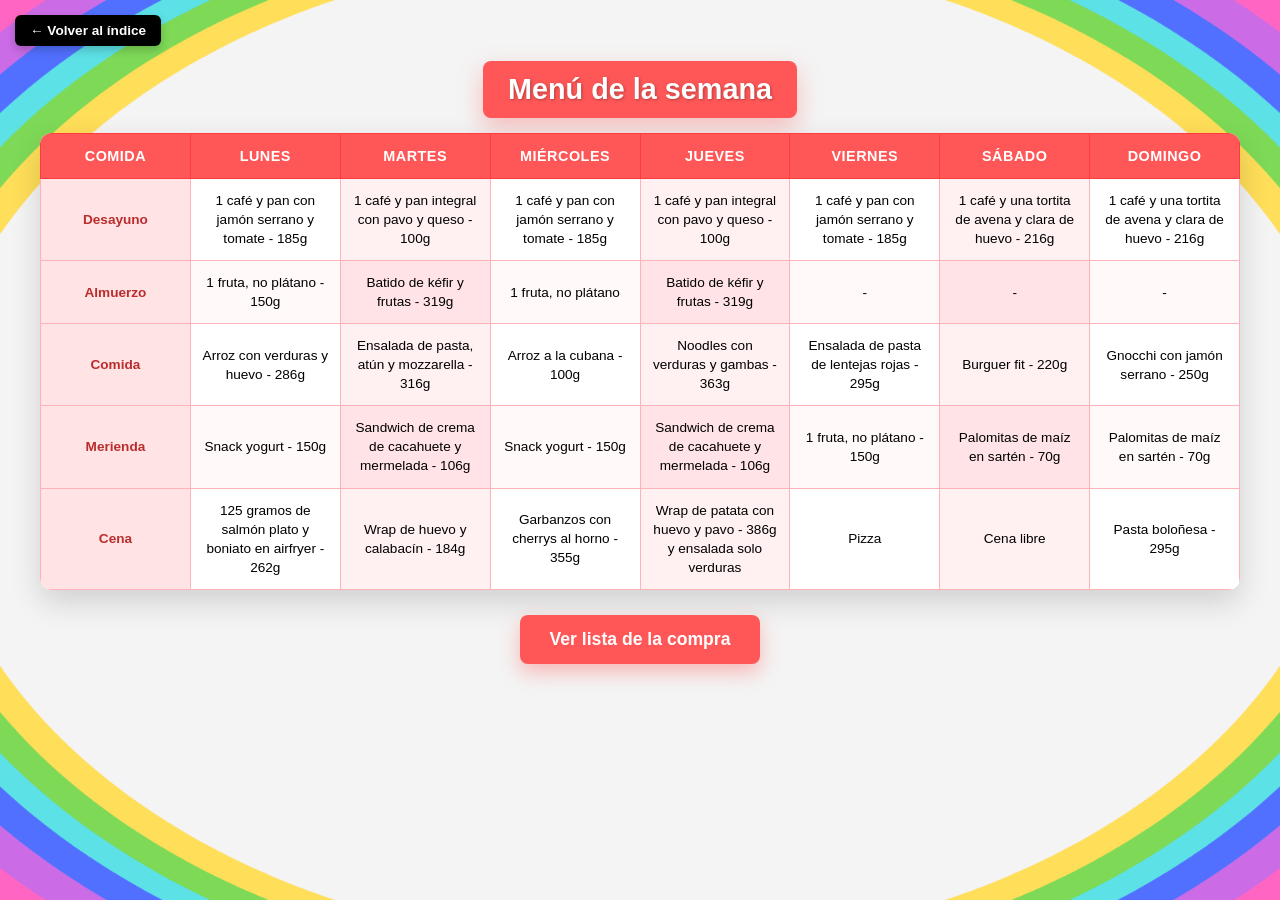
==== commit 14222a93: "menu1.10" ====
--- a/menu1.html
+++ b/menu1.html
@@ -7,9 +7,9 @@
     <link rel="stylesheet" href="estilos.css" />
   </head>
   <body class="menu1">
-    <a href="index.html" class="boton-volver">← Volver al Índice</a>
-
-    <h1>MENÚ DE LA SEMANA</h1>
+    <a href="index.html" class="boton-volver">← Volver al índice</a>
+
+    <h1>Menú de la semana</h1>
 
     <div class="contenedor-tabla">
       <table>
@@ -31,49 +31,42 @@
             <td
               data-receta="Pan con jamón serrano y tomate"
               data-pasos="<strong>INGREDIENTES:</strong><br>- 2 rebanadas de pan de molde espelta o 70g pan integral<br>- 2 lonchas de jamón serrano<br>- 30g aguacate o aceite<br>- Opcional: 30g tomate"
-              data-imagen="imagenes/panjamonytomate.png"
             >
               1 café y pan con jamón serrano y tomate - 185g
             </td>
             <td
               data-receta="Pan integral con pavo y queso"
               data-pasos="<strong>INGREDIENTES:</strong><br>- 60g pan integral<br>- 20g pavo +90%<br>- 20g queso tierno light o queso semicurado cabra<br>- Opcional: añadir tomate o lechuga."
-              data-imagen="imagenes/pan_pavo.png"
             >
               1 café y pan integral con pavo y queso - 100g
             </td>
             <td
               data-receta="Pan con jamón serrano y tomate"
               data-pasos="<strong>INGREDIENTES:</strong><br>- 2 rebanadas de pan de molde espelta o 70g pan integral<br>- 2 lonchas de jamón serrano<br>- 30g aguacate o aceite<br>- Opcional: 30g tomate"
-              data-imagen="imagenes/pan_jamon.png"
             >
               1 café y pan con jamón serrano y tomate - 185g
             </td>
             <td
               data-receta="Pan integral con pavo y queso"
               data-pasos="<strong>INGREDIENTES:</strong><br>- 60g pan integral<br>- 20g pavo +90%<br>- 20g queso tierno light o queso semicurado cabra<br>- Opcional: añadir tomate o lechuga."
-              data-imagen="imagenes/pan_pavo.png"
             >
               1 café y pan integral con pavo y queso - 100g
             </td>
             <td
               data-receta="Pan con jamón serrano y tomate"
               data-pasos="<strong>INGREDIENTES:</strong><br>- 2 rebanadas de pan de molde espelta o 70g pan integral<br>- 2 lonchas de jamón serrano<br>- 30g aguacate o aceite<br>- Opcional: 30g tomate"
-              data-imagen="imagenes/pan_jamon.png"
             >
               1 café y pan con jamón serrano y tomate - 185g
             </td>
             <td
               data-receta="Tortita de avena y clara de huevo"
               data-pasos="<strong>INGREDIENTES:</strong><br>- 100g claras de huevo pasteurizadas<br>- 40g harina de avena<br>- 100g plátano<br>- 15g crema de cacahuete<br><br><strong>PREPARACIÓN:</strong><br>1.- Mueve bien hasta que quede homogéneo las claras de huevo con la harina de avena.<br>2.- Pon una gotita de aceite en la sartén y distribúyela con una servilleta.<br>3.- Pon la masa a fuego medio y deja que se haga la tortita vuelta y vuelta.<br>4.- Añade la crema de cacahuete y el plátano."
-              data-imagen="imagenes/tortita.png"
             >
               1 café y una tortita de avena y clara de huevo - 216g
             </td>
             <td
               data-receta="Tortita de avena y clara de huevo"
               data-pasos="<strong>INGREDIENTES:</strong><br>- 100g claras de huevo pasteurizadas<br>- 40g harina de avena<br>- 100g plátano<br>- 15g crema de cacahuete<br><br><strong>PREPARACIÓN:</strong><br>1.- Mueve bien hasta que quede homogéneo las claras de huevo con la harina de avena.<br>2.- Pon una gotita de aceite en la sartén y distribúyela con una servilleta.<br>3.- Pon la masa a fuego medio y deja que se haga la tortita vuelta y vuelta.<br>4.- Añade la crema de cacahuete y el plátano."
-              data-imagen="imagenes/tortita.png"
             >
               1 café y una tortita de avena y clara de huevo - 216g
             </td>
@@ -83,28 +76,24 @@
             <td
               data-receta="Fruta - 150g"
               data-pasos="<strong>INGREDIENTES:</strong><br>- 150g de cualquier fruta de tu elección (excepto plátano/banana)."
-              data-imagen="imagenes/fruta.png"
             >
               1 fruta, no plátano - 150g
             </td>
             <td
               data-receta="Batido de kéfir y frutas"
               data-pasos="<strong>INGREDIENTES:</strong><br>- 150g kéfir<br>- Plátano o banana pequeño/fresas/arándanos o cualquier fruta<br><br><strong>PREPARACIÓN:</strong><br>1.- Añadir el kéfir o leche en un recipiente.<br>2.- Incorporar el resto de ingredientes y triturar."
-              data-imagen="imagenes/kefiryfrutas.png"
             >
               Batido de kéfir y frutas - 319g
             </td>
             <td
               data-receta="Fruta"
               data-pasos="<strong>INGREDIENTES:</strong><br>- Cualquier fruta de tu elección (excepto plátano/banana)."
-              data-imagen="imagenes/fruta.png"
             >
               1 fruta, no plátano
             </td>
             <td
               data-receta="Batido de kéfir y frutas"
               data-pasos="<strong>INGREDIENTES:</strong><br>- 150g kéfir<br>- Plátano o banana pequeño/fresas/arándanos o cualquier fruta<br><br><strong>PREPARACIÓN:</strong><br>1.- Añadir el kéfir o leche en un recipiente.<br>2.- Incorporar el resto de ingredientes y triturar."
-              data-imagen="imagenes/kefiryfrutas.png"
             >
               Batido de kéfir y frutas - 319g
             </td>
@@ -117,49 +106,42 @@
             <td
               data-receta="Arroz con verduras y pollo"
               data-pasos="<strong>INGREDIENTES:</strong><br>- Pimentón<br>- 50g de pimiento rojo y verde<br>- 1 diente de ajo<br>- Porción de cebolla congelada<br>- 140g de tiras de pollo al natural o 100g de pechuga de pollo entera (se puede cambiar pollo por 1 huevo)<br>- 60g arroz basmati<br><br><strong>PREPARACIÓN:</strong><br>1.- Calentar las verduras en la sartén y cocer el arroz.<br>2.- Poner una cucharada de pimentón y remover.<br>3.- Poner un poco de agua para guisar la verdura y dejar enfriar.<br>4.- Une el arroz a la verdura.<br>5.- Añadir el pollo y dejar enfriar un poco."
-              data-imagen="imagenes/arrozverdurasypollo.png"
             >
               Arroz con verduras y huevo - 286g
             </td>
             <td
               data-receta="Ensalada de pasta, atún y mozzarella"
               data-pasos="<strong>INGREDIENTES:</strong><br>- 1 puñado de tomates cherry<br>- Aceite, vinagre y sal<br>- 1 puñado de canónigos<br>- 60g pasta alimenticia integral<br>- 1 lata de atún al natural<br>- 30g queso mozzarella<br>- 1 huevo<br><br><strong>PREPARACIÓN:</strong><br>1.- Cuece la pasta y el huevo.<br>2.- Corta los ingredientes y añade más verdura al gusto. Aliña al gusto."
-              data-imagen="imagenes/ensaladapastaatunmozzarella.png"
             >
               Ensalada de pasta, atún y mozzarella - 316g
             </td>
             <td
               data-receta="Arroz a la cubana"
               data-pasos="<strong>INGREDIENTES:</strong><br>- 60g arroz basmati<br>- 40g tomate<br>- 2 huevos<br><br><strong>PREPARACIÓN:</strong><br>1.- Cocer el arroz con una pizca de sal.<br>2.- Cocinar los dos huevos a la plancha.<br>3.- Juntar el arroz con los 40g de tomate frito."
-              data-imagen="imagenes/arroz_cubana.png"
             >
               Arroz a la cubana - 100g
             </td>
             <td
               data-receta="Noodles con verduras y gambas"
               data-pasos="<strong>INGREDIENTES:</strong><br>- 70g noodles de arroz<br>- 40g pimiento rojo y verde<br>- 20g cebolla<br>- 150g gamba<br>- Salsa de soja<br>- 30g champiñón<br>- 40g brócoli<br><br><strong>PREPARACIÓN:</strong><br>1.- Corta las verduras o utiliza verduras congeladas ya cortadas.<br>2.- Saltea las verduras en una sartén con un poco de agua, sal y pimienta hasta que se evapore el agua y las verduras queden tiernas. Añade las gambas y salsa de soja.<br>3.- Cuece los noodles según indica el paquete.<br>4.- Junta los noodles a las verduras y añade un poco más de salsa de soja."
-              data-imagen="imagenes/noodles.png"
             >
               Noodles con verduras y gambas - 363g
             </td>
             <td
               data-receta="Ensalada de pasta de lentejas rojas"
               data-pasos="<strong>INGREDIENTES:</strong><br>- 90g pasta de lentejas<br>- 1 lata de atún al natural<br>- 20g aguacate<br>- 20g pepino<br>- 20g cebolla<br>- 30g tomate<br>- 50g lechuga<br>- 15g queso fresco<br><br><strong>PREPARACIÓN:</strong><br>1.- Juntar todo y añadir aceite y vinagre y las especias que quieras."
-              data-imagen="imagenes/ensaladapastalentejasrojas.png"
             >
               Ensalada de pasta de lentejas rojas - 295g
             </td>
             <td
               data-receta="Burguer fit"
               data-pasos="<strong>INGREDIENTES:</strong><br>- 120g hamburguesa de lomo<br>- 1 loncha de queso tierno light<br>- Lechuga, tomate, cebolla al gusto<br>- 60g pan cristal"
-              data-imagen="imagenes/burgerfit.png"
             >
               Burguer fit - 220g
             </td>
             <td
               data-receta="Gnocchi con jamón"
               data-pasos="<strong>INGREDIENTES:</strong><br>- 120g gnocchi<br>- 50g taquitos jamón<br>- Tomates cherry<br>- 30g queso mozzarella<br><br><strong>PREPARACIÓN:</strong><br>1.- Pon los gnocchis, el jamón y los tomates en un recipiente de airfryer con un chorreón de aceite, lo ponemos 7 minutos a 200º, después añade el queso mozzarella 2 minutos más."
-              data-imagen="imagenes/gnocchiconjamon.png"
             >
               Gnocchi con jamón serrano - 250g
             </td>
@@ -169,49 +151,42 @@
             <td
               data-receta="Snack yogurt"
               data-pasos="<strong>INGREDIENTES:</strong><br>- 125g yogurt griego ligero<br>- 10g muesli 0%<br>- 5g crema de cacahuete<br>- 10g arándanos o frutos rojos"
-              data-imagen="imagenes/snack_yogurt.png"
             >
               Snack yogurt - 150g
             </td>
             <td
               data-receta="Sándwich crema de cacahuete y mermelada"
               data-pasos="<strong>INGREDIENTES:</strong><br>- 2 rebanadas de pan integral 200%<br>- 20g crema de cacahuete<br>- 20g mermelada"
-              data-imagen="imagenes/sandwich_crema.png"
             >
               Sandwich de crema de cacahuete y mermelada - 106g
             </td>
             <td
               data-receta="Snack yogurt"
               data-pasos="<strong>INGREDIENTES:</strong><br>- 125g yogurt griego ligero<br>- 10g muesli 0%<br>- 5g crema de cacahuete<br>- 10g arándanos o frutos rojos"
-              data-imagen="imagenes/snack_yogurt.png"
             >
               Snack yogurt - 150g
             </td>
             <td
               data-receta="Sándwich crema de cacahuete y mermelada"
               data-pasos="<strong>INGREDIENTES:</strong><br>- 2 rebanadas de pan integral 200%<br>- 20g crema de cacahuete<br>- 20g mermelada"
-              data-imagen="imagenes/sandwich_crema.png"
             >
               Sandwich de crema de cacahuete y mermelada - 106g
             </td>
             <td
               data-receta="Fruta - 150g"
               data-pasos="<strong>INGREDIENTES:</strong><br>- 150g de cualquier fruta de tu elección (excepto plátano/banana)."
-              data-imagen="imagenes/fruta.png"
             >
               1 fruta, no plátano - 150g
             </td>
             <td
               data-receta="Palomitas de maíz"
-              data-pasos="<strong>INGREDIENTES:</strong><br>- Aceite y Sal<br>- 60g palomitas de maíz<br><br><strong>PREPARACIÓN:</strong><br>1.- Colocar en una sartén el aceite con los granos de maíz. Calentar and tapar la sartén con una tapa.<br>2.- Cuando comienzan a reventar los granos bajar a fuego medio y dejar que se abran todos los granos de maíz."
-              data-imagen="imagenes/palomitas.png"
+              data-pasos="<strong>INGREDIENTES:</strong><br>- Aceite y Sal<br>- 60g palomitas de maíz<br><br><strong>PREPARACIÓN:</strong><br>1.- Colocar en una sartén el aceite con los granos de maíz. Calentar y tapar la sartén con una tapa.<br>2.- Cuando comienzan a reventar los granos bajar a fuego medio y dejar que se abran todos los granos de maíz."
             >
               Palomitas de maíz en sartén - 70g
             </td>
             <td
               data-receta="Palomitas de maíz"
-              data-pasos="<strong>INGREDIENTES:</strong><br>- Aceite y Sal<br>- 60g palomitas de maíz<br><br><strong>PREPARACIÓN:</strong><br>1.- Colocar en una sartén el aceite con los granos de maíz. Calentar and tapar la sartén con una tapa.<br>2.- Cuando comienzan a reventar los granos bajar a fuego medio y dejar que se abran todos los granos de maíz."
-              data-imagen="imagenes/palomitas.png"
+              data-pasos="<strong>INGREDIENTES:</strong><br>- Aceite y Sal<br>- 60g palomitas de maíz<br><br><strong>PREPARACIÓN:</strong><br>1.- Colocar en una sartén el aceite con los granos de maíz. Calentar y tapar la sartén con una tapa.<br>2.- Cuando comienzan a reventar los granos bajar a fuego medio y dejar que se abran todos los granos de maíz."
             >
               Palomitas de maíz en sartén - 70g
             </td>
@@ -219,57 +194,54 @@
           <tr>
             <td class="columna-comida">Cena</td>
             <td
-              data-receta="Boniato en airfryer"
+              data-receta="Boniato en airfryer (con Salmón)"
               data-pasos="<strong>INGREDIENTES:</strong><br>- 125g salmón a la plancha<br>- 250g de boniato<br>- Aceite y Sal<br><br><strong>PREPARACIÓN BONIATO:</strong><br>1.- Lavar y pelar bien el boniato.<br>2.- Cortarlo en bastones.<br>3.- Añadir el aceite y la sal al boniato y mezclar bien.<br>4.- Colocar el boniato en la airfryer por 20 minutos a 180º removiéndolo a la mitad del tiempo."
-              data-imagen="imagenes/boniatoenairfryer.png
-            >
-              125 gramos de salmón plancha y boniato en airfryer - 262g
+            >
+              125 gramos de salmón plato y boniato en airfryer - 262g
             </td>
             <td
               data-receta="Wrap de huevo y calabacín"
               data-pasos="<strong>INGREDIENTES:</strong><br>- 40g calabacín<br>- 2 huevos<br>- 13g queso rallado Manchego<br>- 1 tortita integral<br>- Aceite<br><br><strong>PREPARACIÓN:</strong><br>1.- Lava el calabacín y córtalo en láminas finas. Corta la cebolla. Saltea las verduras en una sartén con aceite de oliva y sal durante 5 minutos hasta que estén tiernas y reserva.<br>2.- En la misma sartén o en una nueva, añade un poco de aceite, rompe los huevos y bátelos. Continúa removiendo durante un par de minutos hasta que cuajen.<br>3.- Para preparar el wrap, coloca el calabacín sobre una tortilla y a continuación añade el queso rallado y el huevo. Caliente en el microondas para que el queso se funde y enróllalo.<br><br>Consejo: puedes añadir más verduras salteadas."
-              data-imagen="imagenes/wrap_calabacin.png"
             >
               Wrap de huevo y calabacín - 184g
             </td>
             <td
               data-receta="Garbanzos con cherrys al horno"
               data-pasos="<strong>INGREDIENTES:</strong><br>- 215g garbanzos<br>- 140g tomates cherry<br>- Aceite y Orégano<br><br><strong>PREPARACIÓN:</strong><br>1.- Junta todos los ingredientes en un recipiente apto para horno o en la bandeja con papel de horno, añade sal, orégano y aceite.<br>2.- Pon en el horno a 190º durante 15-20 minutos, pero vigila que los garbanzos queden duritos y los cherrys blanditos."
-              data-imagen="imagenes/garbanzosconcherrys.png"
             >
               Garbanzos con cherrys al horno - 355g
             </td>
             <td
               data-receta="Wrap de patata con huevo y pavo"
               data-pasos="<strong>INGREDIENTES:</strong><br>- 220g patata<br>- 2 huevos<br>- 2 lonchas de queso tierno light<br>- 10g espinaca, canónigos o rúcula<br>- 2 lonchas de pavo +90%<br><br><strong>PREPARACIÓN:</strong><br>1.- Cortamos la patata en láminas finas y engrasamos una sartén con aceite y la cubrimos con patata, lo dejamos 8 minutos a fuego medio.<br>2.- Añadimos los huevos batidos con sal y las lonchas de queso, dejamos 5 minutos más.<br>3.- Añadimos los toppings, espinaca o canónigos y el pavo."
-              data-imagen="imagenes/wrap_patata.png"
             >
               Wrap de patata con huevo y pavo - 386g y ensalada solo verduras
             </td>
             <td
               data-receta="Pizza"
               data-pasos="<strong>INGREDIENTES:</strong><br>- 260g masa de pizza cereales y semillas<br>- 20g tomate doble concentrado<br>- 70g tiras de pollo al natural<br>- 100g queso mozzarella<br>- 1 huevo<br><br><strong>PREPARACIÓN:</strong><br>1.- Junta todos los ingredientes y pon 15 minutos al horno a 190º."
-              data-imagen="imagenes/pizza.png"
             >
               Pizza
             </td>
             <td
               data-receta="Cena libre"
               data-pasos="Disfruta de tu cena libre programada de la semana de forma consciente."
-              data-imagen="imagenes/cena_libre.png"
             >
               Cena libre
             </td>
             <td
               data-receta="Pasta boloñesa"
               data-pasos="<strong>INGREDIENTES:</strong><br>- 100g carne picada cerdo<br>- 25g cebolla<br>- Aceite<br>- Media zanahoria<br>- Medio puerro<br>- Medio calabacín<br>- 60g pasta alimenticia<br>- 30g tomate frito sin azúcares<br><br><strong>PREPARACIÓN:</strong><br>1.- En una sartén con un buen chorro de aceite de oliva ponemos a dorar el ajo y la cebolla.<br>2.- Cuando veamos que la cebolla empieza a transparentarse ligeramente añadimos la zanahoria, después el calabacín y el apio junto con un poco de sal. Salteamos las verduras durante 10-15 minutos.<br>3.- A continuación, añadimos la carne picada. Removemos la carne con una cuchara para que se vaya dorando homogéneamente.<br>4.- Cuando veamos que la carne ya está suelta y ha cambiado de color casi en su totalidad debido a la cocción, incorporaremos el tomate frito. Cubriremos todo bien con el tomate y añadiremos un poco de pimiento y orégano. Dejamos que se cocine durante unos 10 minutos.<br>5.- Ponemos una olla con agua y una pizca de sal a hervir, añadimos la pasta y esperamos 12 minutos para que se cuece.<br>6.- Finalmente mezclamos la salsa boloñesa con la pasta."
-              data-imagen="imagenes/pasta_bolonesa.png"
             >
               Pasta boloñesa - 295g
             </td>
           </tr>
         </tbody>
       </table>
+    </div>
+
+    <div class="contenedor-boton-compra">
+      <a href="compra1.html" class="boton-compra">Ver lista de la compra</a>
     </div>
 
     <div id="modal-receta" class="modal">
@@ -277,20 +249,6 @@
         <span class="cerrar-modal">&times;</span>
         <h2 id="receta-titulo"></h2>
         <p id="receta-pasos"></p>
-        <img
-          id="receta-imagen"
-          src=""
-          alt="Imagen del plato"
-          style="
-            display: none;
-            width: 100%;
-            max-height: 200px;
-            object-fit: cover;
-            border-radius: 8px;
-            margin-top: 15px;
-            box-shadow: 0 4px 10px rgba(0, 0, 0, 0.1);
-          "
-        />
       </div>
     </div>
 
@@ -298,7 +256,6 @@
       const modal = document.getElementById("modal-receta");
       const titulo = document.getElementById("receta-titulo");
       const pasos = document.getElementById("receta-pasos");
-      const imagen = document.getElementById("receta-imagen");
       const btnCerrar = document.querySelector(".cerrar-modal");
 
       document
@@ -307,19 +264,10 @@
           celda.addEventListener("click", () => {
             const nombreReceta = celda.getAttribute("data-receta");
             const pasosReceta = celda.getAttribute("data-pasos");
-            const rutaImagen = celda.getAttribute("data-imagen");
 
             if (nombreReceta) {
               titulo.textContent = nombreReceta;
               pasos.innerHTML = pasosReceta;
-
-              if (rutaImagen) {
-                imagen.src = rutaImagen;
-                imagen.style.display = "block";
-              } else {
-                imagen.style.display = "none";
-              }
-
               modal.style.display = "flex";
             }
           });
--- a/estilos.css
+++ b/estilos.css
@@ -270,6 +270,136 @@
   transform: scale(1.15);
 }
 
+.contenedor-boton-compra {
+  text-align: center;
+  margin: 25px auto;
+  width: 100%;
+  max-width: 1200px;
+}
+
+.boton-compra {
+  display: inline-block;
+  text-decoration: none;
+  background-color: #ff5757;
+  color: white;
+  padding: 14px 30px;
+  border-radius: 8px;
+  font-weight: bold;
+  font-size: 1.1rem;
+  box-shadow: 0px 8px 20px rgba(255, 87, 87, 0.4);
+  transition:
+    transform 0.2s,
+    box-shadow 0.2s;
+}
+
+.boton-compra:hover {
+  transform: scale(1.05);
+  box-shadow: 0px 12px 25px rgba(255, 87, 87, 0.5);
+}
+
+body.menu1 .tabla-compra {
+  min-width: 100%;
+}
+
+body.menu1 .tabla-compra th {
+  background-color: #ff5757;
+  color: white;
+}
+
+body.menu1 .tabla-compra td {
+  padding: 14px;
+  font-size: 0.95rem;
+}
+
+body.menu1 .tabla-compra tbody tr:hover td {
+  background-color: #fff0f1 !important;
+  cursor: pointer;
+}
+
+/* --- TÍTULOS DE LAS SECCIONES MÁS BONITOS --- */
+.seccion-compra-titulo {
+  background-color: #ffe3e5;
+  color: #ba2d2d;
+  font-weight: bold;
+  text-align: left;
+  padding: 12px 18px;
+  font-size: 1.05rem;
+  letter-spacing: 0.5px;
+  border-left: 5px solid #ff5757 !important;
+}
+
+/* --- SECCIÓN ESPECIAL COMPRADOS --- */
+.seccion-comprados-titulo {
+  background-color: #e2e3e5;
+  color: #383d41;
+  font-weight: bold;
+  text-align: left;
+  padding: 12px 18px;
+  font-size: 1.05rem;
+  letter-spacing: 0.5px;
+  border-left: 5px solid #6c757d !important;
+}
+
+.item-comprado {
+  text-decoration: line-through;
+  opacity: 0.5;
+  background-color: #f8f9fa !important;
+}
+
+.contenedor-agregar-producto {
+  width: 100%;
+  max-width: 1200px;
+  margin: 0 auto 20px auto;
+  background-color: rgba(255, 255, 255, 0.95);
+  border-radius: 12px;
+  padding: 15px;
+  box-shadow: 0px 8px 20px rgba(0, 0, 0, 0.1);
+  box-sizing: border-box;
+  display: flex;
+  gap: 10px;
+  flex-wrap: wrap;
+}
+
+.contenedor-agregar-producto input,
+.contenedor-agregar-producto select {
+  padding: 10px;
+  border: 1px solid #ffcbd0;
+  border-radius: 6px;
+  font-size: 0.9rem;
+  outline: none;
+}
+
+.contenedor-agregar-producto input[type="text"] {
+  flex: 2;
+  min-width: 150px;
+}
+
+.contenedor-agregar-producto input[type="text"].input-cantidad {
+  flex: 1;
+  min-width: 80px;
+}
+
+.contenedor-agregar-producto select {
+  flex: 1;
+  min-width: 150px;
+  background-color: white;
+}
+
+.boton-agregar {
+  background-color: #ff5757;
+  color: white;
+  border: none;
+  padding: 10px 20px;
+  border-radius: 6px;
+  font-weight: bold;
+  cursor: pointer;
+  transition: transform 0.2s;
+}
+
+.boton-agregar:hover {
+  transform: scale(1.03);
+}
+
 @media (max-width: 600px) {
   body {
     padding: 10px;
@@ -307,4 +437,23 @@
     width: 60px;
     height: 60px;
   }
-}
+
+  .boton-compra {
+    width: 90%;
+    box-sizing: border-box;
+    padding: 12px 20px;
+    font-size: 1rem;
+  }
+
+  .contenedor-agregar-producto {
+    flex-direction: column;
+    gap: 8px;
+  }
+
+  .contenedor-agregar-producto input,
+  .contenedor-agregar-producto select,
+  .boton-agregar {
+    width: 100%;
+    box-sizing: border-box;
+  }
+}
